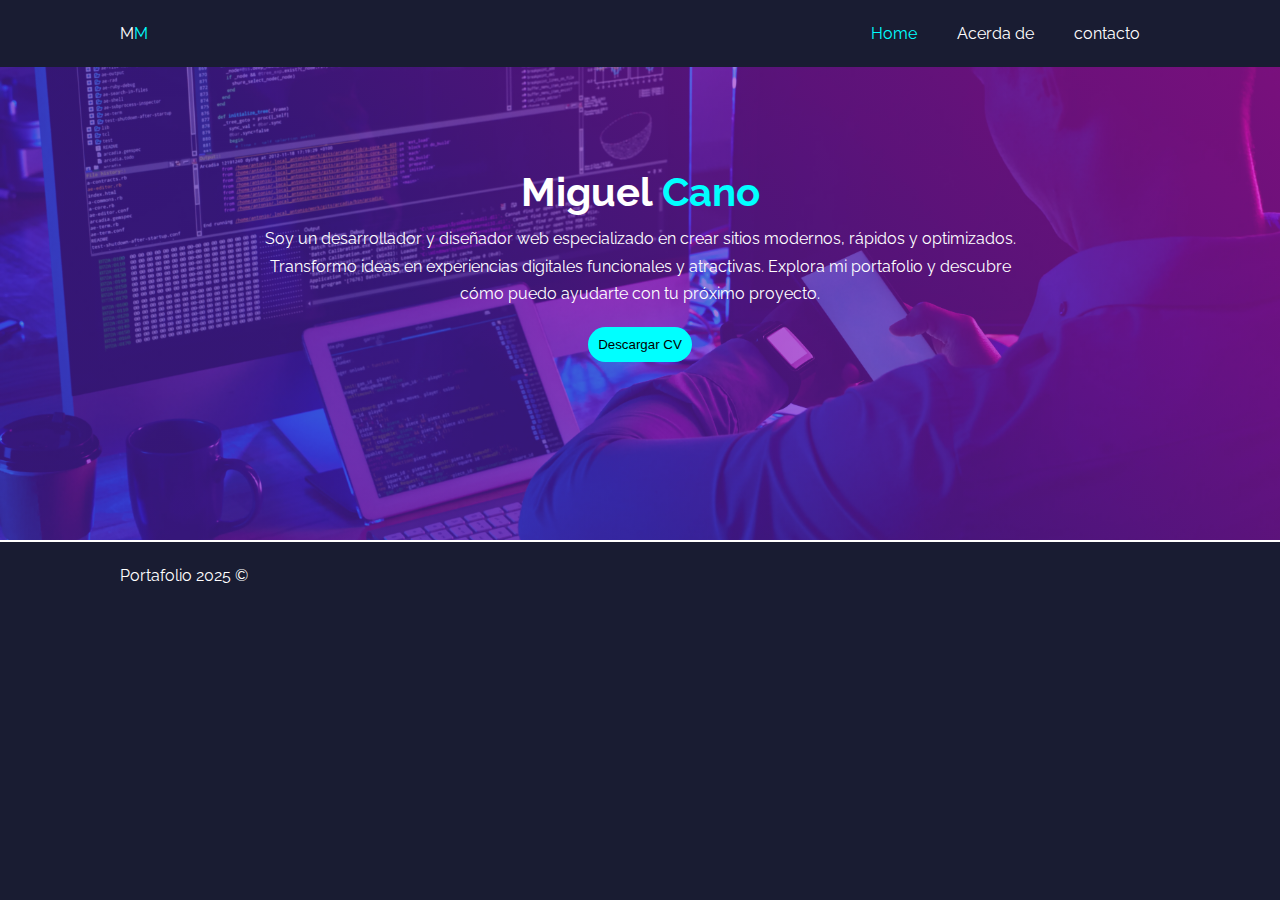
==== about.html @ 176a306c "Avanzando" ====
<!DOCTYPE html>
<html lang="en">
<head>
    <meta charset="UTF-8" />
    <meta name="viewport" content="width=device-width, initial-scale=1.0" />
    <meta name="description" content="Portafolio de proyectos" />
    <link
      href="https://fonts.googleapis.com/css2?family=Raleway:wght@400;700&display=swap"
      rel="stylesheet"
    />
    <link
      rel="stylesheet"
      href="https://use.fontawesome.com/releases/v5.6.1/css/all.css"
      integrity="sha384-gfdkjb5BdAXd+lj+gudLWI+BXq4IuLW5IT+brZEZsLFm++aCMlF1V92rMkPaX4PP"
      crossorigin="anonymous"
    />
    <link rel="stylesheet" href="css/style.css" />
    <link rel="stylesheet" href="css/style-responsive.css" />
    <title>Acerca de</title>
</head>
<body>
  <header>
    <nav class="navbar">
      <div class="nav-container">
        <a href="index.html" class="logo">M<span>M</span></a>
        <ul id="main-nav">
          <li><a href="index.html" class="current">Home</a></li>
          <li><a href="about.html">Acerda de</a></li>
          <li><a href="contact.html">contacto</a></li>
        </ul>
      </div>
    </nav>
    <section class="banner-header">
      <div class="banner-header-text">
        <h1 class="banner-title">Miguel <span>Cano</span></h1>
        <p>Soy un desarrollador y diseñador web especializado en crear sitios modernos, rápidos y optimizados. Transformo ideas en experiencias digitales funcionales y atractivas. Explora mi portafolio y descubre cómo puedo ayudarte con tu próximo proyecto.</p>
      <a href="https://drive.google.com/file/d/1W0rGAXMgMDh5r2pwUwWbWRN_HN_mVkfO/view" target="_blank">
        <button class="btn">Descargar CV</button>
      </a>
      </div>
    </section>
  </header>
  <main></main>
  <hr>
  <footer class="main-footer">

    <div class="container">
      <p class="small">Portafolio 2025 &copy;</p>

      <ul>
        <li>
          <a href="#"><i class="fab fa-facebook"></i></a>
        </li>
        <li>
          <a href="#"><i class="fab fa-instagram"></i></a>
        </li>
        <li>
          <a href="#"><i class="fab fa-youtube"></i></a>
        </li>
      </ul>

  </div>
</footer>
</body>
</html>
---- css/style.css ----
/* Variables */
:root {
  --main-color: #191c32;
  --primary-color: aqua;
  --secondary-color: #fff;
}

/* Reset */
* {
  margin: 0;
  padding: 0;
  box-sizing: border-box;
}

/* Main styling */
body,
html {
  font-family: "Raleway", sans-serif;
  color: var(--secondary-color);
  line-height: 1.7em;
  background-color: var(--main-color);
}

hr {
  border: 0.5px solid var(--secondary-color);
}

/* Utility Classes */
a {
  text-decoration: none;
}
.container {
  margin: 0 auto;
  max-width: 1100px;
  padding: 0 30px;
}

.section {
  padding: 20px 0;
  overflow: hidden;
}

.line-break {
  padding-bottom: 10px;
}

.section-header {
  text-align: center;
  margin-bottom: 1.5rem;
}

.title {
  position: relative;
  padding-bottom: 1rem;
  line-height: 1;
  font-size: 2rem;
  margin-bottom: 0.6rem;
}

.title:before {
  content: attr(data-title);
  display: block;
  margin-bottom: 0.4rem;
  color: var(--primary-color);
  font-size: 1rem;
  font-weight: 500;
  text-transform: uppercase;
  letter-spacing: 3px;
}

.title:after {
  content: "";
  position: absolute;
  width: 90px;
  height: 5px;
  border-radius: 3px;
  background-color: var(--primary-color);
  bottom: 0;
  left: 50%;
  transform: translateX(-50%);
}

.text {
  max-width: 600px;
  margin: 0 auto;
}

/* Navbar*/
.navbar{
  position: fixed;
  top: 0;
  z-index: 5;
  width: 100%;
  overflow: hidden;
  background-color: var(--main-color);
}

.nav-container{
  margin: auto;
  max-width: 1100px;
  overflow: auto;
  padding: 0 30px;
}

.navbar .logo{
  float: left;
  padding-top: 20px;
}

.navbar a {
  color: var(--secondary-color)
}

.navbar span {
  color: var(--primary-color);
}

.navbar ul {
  list-style: none;
  float: right;
}

.navbar ul li {
  float: left;
}

.navbar ul li a {
  padding: 20px;
  text-align: center;
  display: block;
}

.navbar ul li a:hover{
  background: var(--primary-color);
  color: var(--main-color);
}

.navbar ul li a.current {
  color: var(--primary-color);
}

.navbar ul li a.current:hover {
  color: var(--main-color);
}

/*Banner header*/

.banner-header{
  height: 60vh;
  width: 100%;
  overflow: hidden;
  background: rgb(88, 37, 194);
  background: linear-gradient(
    45deg,
    rgba(88, 37, 194, 0.6) 36%,
    rgba(208, 25, 207, 0.6) 100%
  ),
  url("../img/COMPRI_developer.webp");
  background-repeat: no-repeat;
  background-position: center;
  background-size: cover;
}

img {
  object-fit: cover;
}

.banner-header-text {
  height: 100%;
  width: 60%;
  margin: auto;
  text-align: center;
  display: grid;
  place-content: center;
}

.banner-title {
  font-size: 2.5em;
  padding-bottom: 20px;
}

.banner-title span {
  color: var(--primary-color);
}

.btn {
  padding: 10px;
  background-color: var(--primary-color);
  border: none;
  border-radius: 20px;
  margin-top: 20px;
  cursor: pointer;
}

.box img {
  width: 100%;
  border: 2px solid var(--secondary-color);
  border-radius: 20px;
}

.card-projects {
  display: grid;
  grid-template-columns: repeat(3, 1fr);
  gap: 20px;
}

.portfolio h3 {
  text-align: center;
}

.box:hover img {
  transform: translateY(-15px);
  border: 2px solid var(--primary-color);
  transition: 0.3s;
}

.hireme {
  text-align: center;
  display: flex;
  justify-content: center;
  align-items: center;
}

.main-footer {
  height: 80px;
  padding-top: 20px;
}

.main-footer p {
  float: left;
}

.main-footer ul {
  float: right;
  list-style: none;
}

.main-footer ul li {
  float: left;
}

.main-footer ul li i {
  color: var(--primary-color);
}

.main-footer ul li a {
  display: block;
  padding: 10px;
  text-align: center;
}
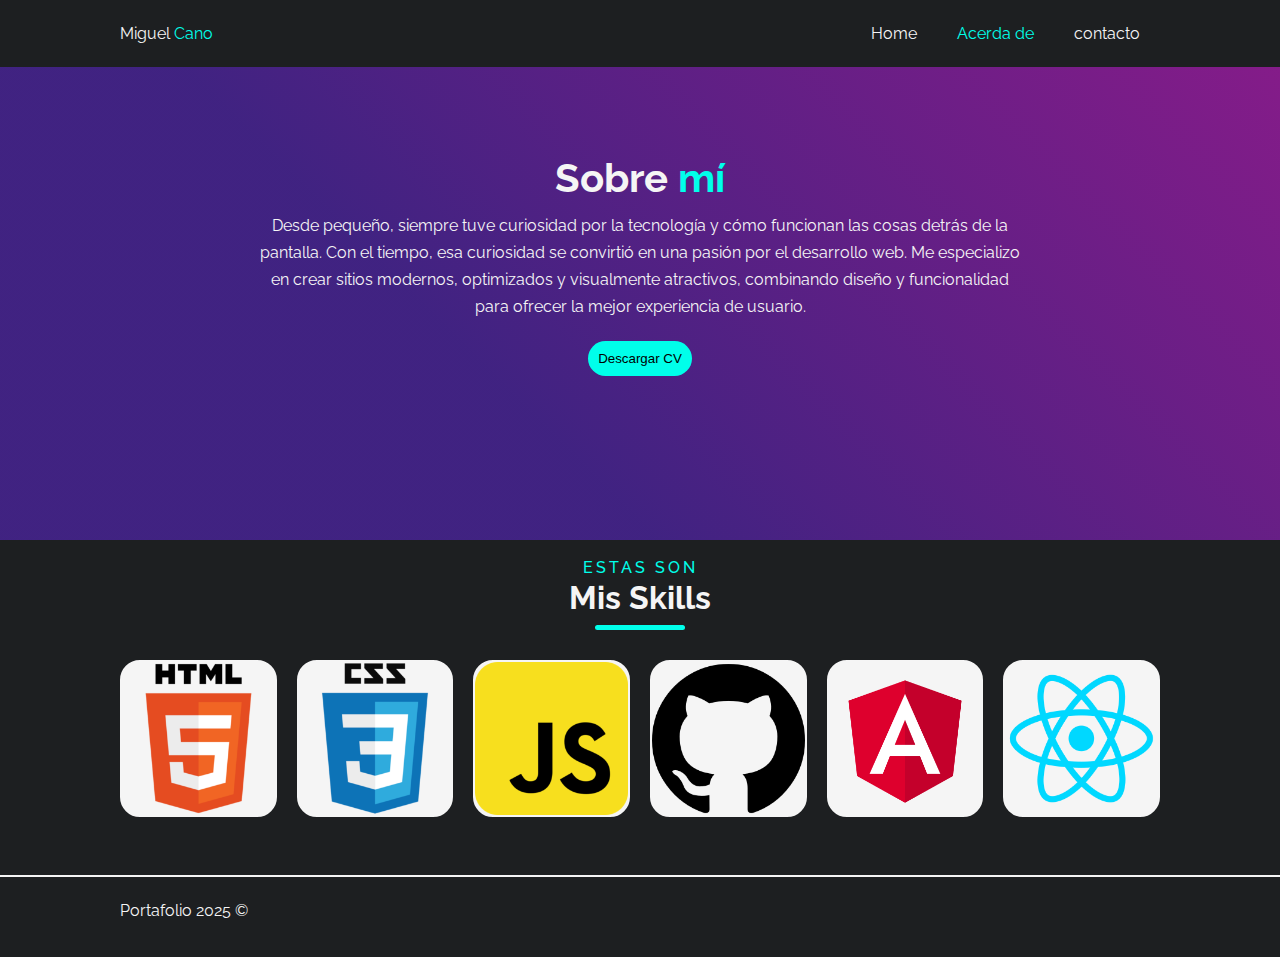
==== commit 80e4d951: "Completado" ====
--- a/about.html
+++ b/about.html
@@ -22,25 +22,66 @@
   <header>
     <nav class="navbar">
       <div class="nav-container">
-        <a href="index.html" class="logo">M<span>M</span></a>
+        <a href="index.html" class="logo">Miguel<span> Cano</span></a>
         <ul id="main-nav">
-          <li><a href="index.html" class="current">Home</a></li>
-          <li><a href="about.html">Acerda de</a></li>
+          <li><a href="index.html" >Home</a></li>
+          <li><a href="about.html" class="current">Acerda de</a></li>
           <li><a href="contact.html">contacto</a></li>
         </ul>
       </div>
     </nav>
     <section class="banner-header">
       <div class="banner-header-text">
-        <h1 class="banner-title">Miguel <span>Cano</span></h1>
-        <p>Soy un desarrollador y diseñador web especializado en crear sitios modernos, rápidos y optimizados. Transformo ideas en experiencias digitales funcionales y atractivas. Explora mi portafolio y descubre cómo puedo ayudarte con tu próximo proyecto.</p>
+        <h1 class="banner-title">Sobre  <span>mí</span></h1>
+        <p>Desde pequeño, siempre tuve curiosidad por la tecnología y cómo funcionan las cosas detrás de la pantalla. Con el tiempo, esa curiosidad se convirtió en una pasión por el desarrollo web. Me especializo en crear sitios modernos, optimizados y visualmente atractivos, combinando diseño y funcionalidad para ofrecer la mejor experiencia de usuario.</p>
       <a href="https://drive.google.com/file/d/1W0rGAXMgMDh5r2pwUwWbWRN_HN_mVkfO/view" target="_blank">
         <button class="btn">Descargar CV</button>
       </a>
       </div>
     </section>
   </header>
-  <main></main>
+  <main>
+    <section class="section about">
+      <div class="container">
+        <div class="section-header">
+          <h3 class="title" data-title="Estas son">Mis Skills</h3>
+        </div>
+
+        <div class="skills">
+          <div class="card-skill">
+            <img src="img/portfolio/html.png" alt="" />
+            <span class="tooltip">Html</span>
+          </div>
+
+          <div class="card-skill">
+            <img src="img/portfolio/css.png" alt="" />
+            <span class="tooltip">Css</span>
+          </div>
+
+          <div class="card-skill">
+            <img src="img/portfolio/javascript.png" alt="" />
+            <span class="tooltip">JavaScript</span>
+          </div>
+
+          <div class="card-skill">
+            <img src="img/portfolio/github.png" alt="" />
+            <span class="tooltip">Github</span>
+          </div>
+
+          <div class="card-skill">
+            <img src="img/portfolio/Angular.png" alt="Angular" />
+            <span class="tooltip">Angular</span>
+          </div>
+
+          <div class="card-skill">
+            <img src="img/portfolio/React.webp" alt="" />
+            <span class="tooltip">React</span>
+          </div>
+        </div>
+
+      </div>
+    </section>
+  </main>
   <hr>
   <footer class="main-footer">
 
--- a/css/style.css
+++ b/css/style.css
@@ -1,8 +1,8 @@
 /* Variables */
 :root {
-  --main-color: #191c32;
-  --primary-color: aqua;
-  --secondary-color: #fff;
+  --main-color: #1d1f21;   
+  --primary-color: #00ffea; 
+  --secondary-color: #f5f5f5;
 }
 
 /* Reset */
@@ -247,4 +247,138 @@
   display: block;
   padding: 10px;
   text-align: center;
+}
+
+/* Contact */
+.card-info {
+  display: grid; /* Define el contenedor como una cuadrícula */
+  grid-template-columns: repeat(3, 1fr); /* 3 columnas de igual tamaño */
+  gap: 20px; /* Espacio de 20px entre filas y columnas */
+  text-align: center;
+}
+.form-map {
+  margin: 30px;
+  display: grid; /* Define el contenedor como una cuadrícula */
+  grid-template-columns: repeat(2, 1fr); /* 2 columnas de igual tamaño */
+  gap: 20px;
+}
+.form-map iframe {
+  height: 400px;
+  width: 100%;
+}
+.box-form .input-form {
+  margin-bottom: 20px;
+}
+.box-form input,
+.box-form textarea {
+  width: 100%;
+  padding: 10px;
+  border: 2px var(--secondary-color) solid;
+  border-radius: 10px;
+  background-color: var(--main-color);
+  color: var(--secondary-color);
+}
+.box-form input:focus,
+.box-form textarea:focus {
+  background-color: var(--secondary-color);
+  color: var(--main-color);
+}
+.box-form textarea {
+  height: 200px;
+}
+
+.box-form input:focus,
+.box-form textarea:focus {
+  outline: none;
+  border-color: var(--main-color);
+}
+.box-form button {
+  width: 100%;
+}
+
+/* Projects */
+.single-project-info {
+  display: grid;
+  grid-template-rows: auto 1fr auto; /* Una fila para arriba, dos filas iguales para las columnas en el medio, y una fila para abajo */
+  grid-template-columns: 1fr 1fr; /* Dos columnas para las secciones izquierda y derecha */
+  grid-gap: 20px;
+}
+
+.single-project-description,
+.single-project-btn {
+  text-align: center;
+  grid-column: 1 / -1;
+}
+
+.single-project-img img {
+  width: 100%;
+  border: 2px solid var(--secondary-color);
+  border-radius: 20px;
+}
+
+.single-project-details ul {
+  list-style: none;
+  padding-bottom: 20px;
+}
+
+.single-project-btn .prev {
+  float: left;
+}
+
+.single-project-btn .next {
+  float: right;
+}
+
+.single-project-btn .back {
+  float: left;
+}
+
+.skills {
+  display: grid;
+  grid-template-columns: repeat(6, 1fr);
+  gap: 20px;
+  margin: 30px 0;
+}
+
+.card-skill img {
+  width: 100%;
+  border: 2px solid var(--secondary-color);
+  background-color: var(--secondary-color);
+  border-radius: 20px;
+}
+
+.card-skill img:hover {
+  transform: scale(1.1);
+  border: 2px solid var(--secondary-color);
+  transition: 0.3s;
+}
+
+
+.card-skill {
+  position: relative;
+  display: inline-block;
+}
+
+.tooltip {
+  position: absolute;
+  bottom: -25px; /* Ajusta según el tamaño */
+  left: 50%;
+  transform: translateX(-50%);
+  background-color: rgba(0, 0, 0, 0.7);
+  color: white;
+  padding: 5px 10px;
+  border-radius: 5px;
+  font-size: 12px;
+  white-space: nowrap;
+  opacity: 0;
+  transition: opacity 0.3s;
+  pointer-events: none; /* Evita que interfiera con el mouse */
+}
+
+.card-skill:hover .tooltip {
+  opacity: 1;
+}
+
+.single-project-detail ul {
+  margin-left: 20px; /* O padding-left: 20px */
 }--- a/css/style-responsive.css
+++ b/css/style-responsive.css
@@ -0,0 +1,91 @@
+@media screen and (max-width: 768px) {
+    /* Navbar */
+    .nav-container {
+      margin: auto;
+      max-width: 1100px;
+      overflow: auto;
+      padding: 0px;
+    }
+  
+    .navbar {
+      position: relative;
+      top: 0;
+    }
+  
+    .navbar .logo {
+      float: none;
+      text-align: center;
+    }
+  
+    .navbar ul,
+    .navbar ul li {
+      float: none;
+    }
+  
+    .navbar ul li a {
+      padding: 5px;
+    }
+  
+    /* Section title */
+    .section-header {
+      font-size: 2em;
+    }
+  
+    .banner-title {
+      font-size: 2em;
+    }
+  
+    /* Banner */
+    .banner-header-text {
+      width: 80%;
+    }
+  
+    /* Portfolio */
+    .portfolio .portfolio-nav {
+      display: none;
+    }
+  
+    .card-projects {
+      display: grid; /* Define el contenedor como una cuadrícula */
+      grid-template-columns: repeat(1, 1fr); /* 3 columnas de igual tamaño */
+      gap: 20px; /* Espacio de 20px entre filas y columnas */
+    }
+  
+    /* Contact */
+    .card-info {
+      display: grid; /* Define el contenedor como una cuadrícula */
+      grid-template-columns: repeat(1, 1fr); /* 1 columnas de igual tamaño */
+  
+      text-align: center;
+    }
+  
+    .form-map {
+      margin: 30px;
+      display: grid; /* Define el contenedor como una cuadrícula */
+      grid-template-columns: repeat(1, 1fr); /* 2 columnas de igual tamaño */
+      gap: 20px;
+    }
+  
+    /* Single Project */
+    .single-project .description h4 {
+      font-size: 1em;
+    }
+  
+    .single-project-info {
+      grid-template-rows: auto auto auto; /* Cambia a tres filas iguales en dispositivos pequeños */
+      grid-template-columns: 1fr;
+    }
+  
+    .single-project-details {
+      text-align: center;
+    }
+  
+    /* About */
+    .skills {
+      grid-template-columns: repeat(2, 1fr);
+    }
+  
+    .about iframe {
+      width: 100%;
+    }
+  }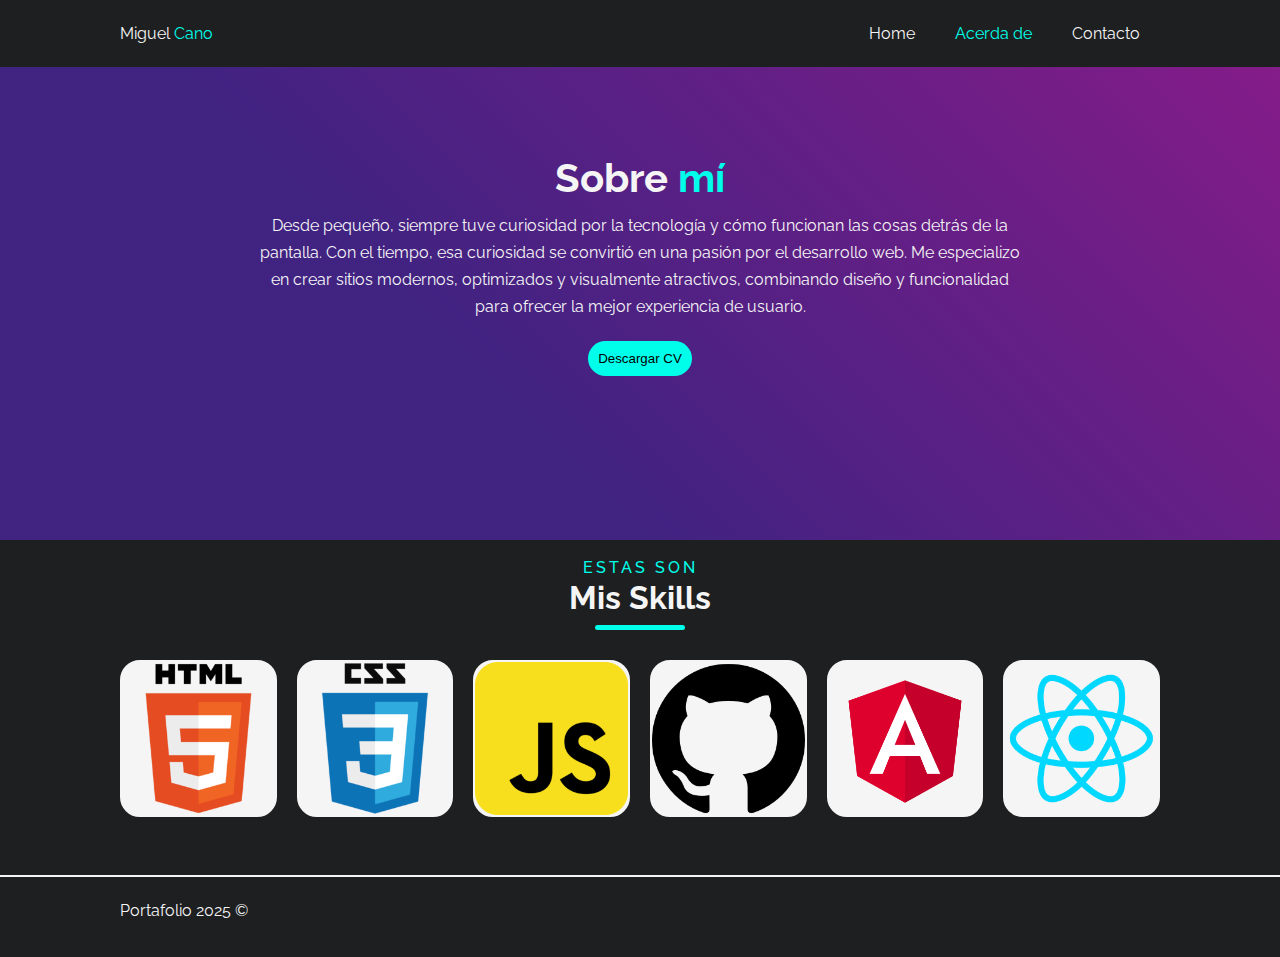
==== commit c1ba8254: "Se arreglaron letras" ====
--- a/about.html
+++ b/about.html
@@ -26,7 +26,7 @@
         <ul id="main-nav">
           <li><a href="index.html" >Home</a></li>
           <li><a href="about.html" class="current">Acerda de</a></li>
-          <li><a href="contact.html">contacto</a></li>
+          <li><a href="contact.html">Contacto</a></li>
         </ul>
       </div>
     </nav>
